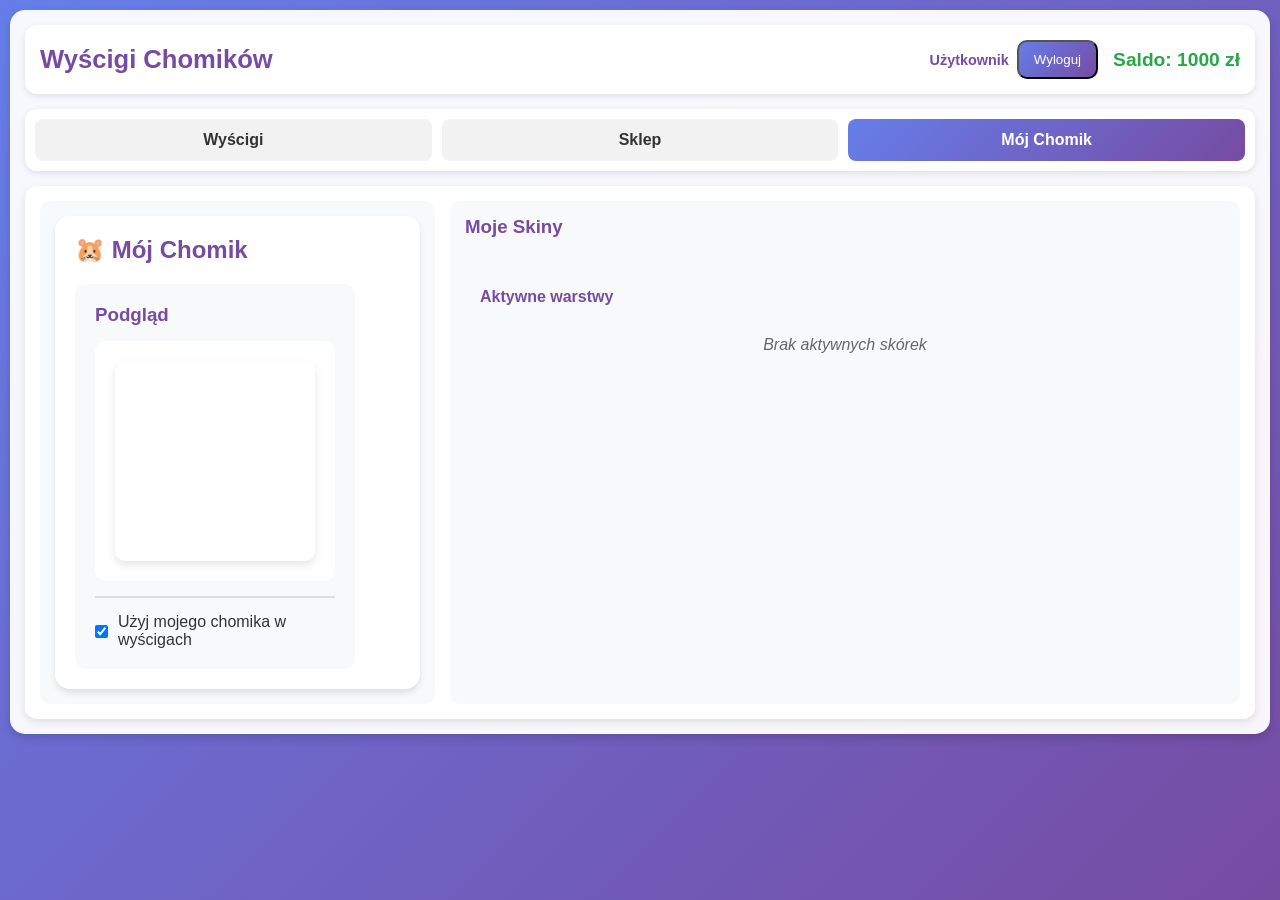
==== public/inventory.html @ a0b67d21 "Further User Interface and CSS improvements, some layout fixes etc. Co-authored-by: Copilot <copilot" ====
<!DOCTYPE html>
<html lang="pl">

<head>
    <meta charset="UTF-8">
    <meta name="viewport" content="width=device-width, initial-scale=1.0">
    <title>Mój Chomik</title>
    <link rel="stylesheet" href="style.css">
</head>

<body>

    <section class="main">

        <header>
            <h1>Wyścigi Chomików</h1>

            <section class="user-panel">
                <section class="user-info">
                    <span id="userName">Użytkownik</span>
                    <button id="logoutBtn" class="btn btn-primary">Wyloguj</button>
                </section>

                <section class="kwota">
                    <p>Saldo: <span id="kwota_kwota">1000</span> zł</p>
                </section>
            </section>
        </header>

        <nav class="navigation">
            <a href="main.html" class="nav-guzik">Wyścigi</a>
            <a href="shop.html" class="nav-guzik">Sklep</a>
            <a href="inventory.html" class="nav-guzik active">Mój Chomik</a>
        </nav>

        <section class="chomik_edycja_div">
            <section class="podglad_div">
                <section class="hamster-editor">
                    <h2>🐹 Mój Chomik</h2>
                    <section class="editor-layout">
                        <section class="preview-section">
                            <h3>Podgląd</h3>
                            <section class="hamster-preview-large">
                                <canvas id="chomik_Podglad" width="200" height="200"></canvas>
                            </section>
                            <section class="preview-controls">
                                <label for="uzyjChomika">
                                    <input type="checkbox" id="uzyjChomika" checked>
                                    Użyj mojego chomika w wyścigach
                                </label>
                            </section>
                        </section>
                    </section>
                </section>
            </section>

            <section class="skorki_div">
                <h3>Moje Skiny</h3>
                <section id="posiadane_skiny" class="owned-skins">
                    <!-- Zakupione Skiny -->
                </section>

                <section class="warstwy_skiny">
                    <h4>Aktywne warstwy</h4>
                    <section id="wybrane_skiny">
                        <p class="brak">Brak aktywnych skórek</p>
                    </section>
                </section>
            </section>
        </section>

    </section>

    <script src="script.js"></script>
</body>

</html>
---- public/style.css ----
* {
    margin: 0;
    padding: 0;
    box-sizing: border-box;
}

body {
    font-family: 'Segoe UI', Tahoma, Geneva, Verdana, sans-serif;;
    background: linear-gradient(135deg, #667eea 0%, #764ba2 100%);
    min-height: 100vh;
    color: #333;
    padding: 10px;
}

.main {
    max-width: 1400px;
    margin: 0 auto;
    background: rgba(255, 255, 255, 0.95);
    border-radius: 15px;
    padding: 15px;
    box-shadow: 0 4px 10px rgba(0,0,0,0.15);
}

header {
    display: flex;
    justify-content: space-between;
    align-items: center;
    flex-wrap: wrap;
    gap: 10px;
    padding: 15px;
    border-radius: 12px;
    background: white;
    box-shadow: 0 2px 6px rgba(0,0,0,0.1);
    margin-bottom: 15px;
}
.user-info {
    display: flex;
    align-items: center;
    gap: 8px;
}

.user-info span {
    font-weight: bold;
    color: #764ba2;
    font-size: 0.9em;
}

.user-panel {
    display: flex;
    align-items: center;
    gap: 15px;
}


.btn-primary {
    background: linear-gradient(135deg, #667eea, #764ba2);
    color: white;
    padding: 10px 15px;
    border-radius: 10px;
}

.btn-primary:hover:not(:disabled) {
    transform: translateY(-2px);
    box-shadow: 0 4px 8px rgba(0, 0, 0, 0.2);
    padding: 10px 15px;
    border-radius: 10px;
}

.btn-secondary {
    background: #6c757d;
    color: white;
    padding: 10px 15px;
    border-radius: 10px;
}

.btn-secondary:hover:not(:disabled) {
    background: #5a6268;
    padding: 10px 15px;
    border-radius: 10px;
}

.btn:disabled {
    opacity: 0.6;
    cursor: not-allowed;
    padding: 10px  15px;
    border-radius: 10px;
}

.btn-small {
    padding: 8px 12px;
    font-size: 0.85em;
    min-height: 36px;
    border-radius: 10px;
}

header h1{
    font-size: 1.6em;
    color: #764ba2;
}


.kwota {
    font-weight: bold;
    color: #28a745;
    font-size: 1.2em;
}

.navigation {
    display: flex;
    gap: 10px;
    margin-bottom: 15px;
    background: white;
    padding: 10px;
    border-radius: 12px;
    box-shadow: 0 2px 6px rgba(0,0,0,0.1);
}

.nav-guzik {
    flex: 1;
    text-align: center;
    padding: 12px;
    border-radius: 8px;
    text-decoration: none;
    background: #f2f2f2;
    color: #333;
    font-weight: bold;
    transition: 0.3s;
}

.nav-guzik:hover {
    background: #ddd;
}

.nav-guzik.active {
    background: linear-gradient(135deg, #667eea, #764ba2);
    color: white;
}

.gra {
    display: grid;
    grid-template-columns: 1fr 2fr;
    gap: 15px;
}

.obstawianie_panel,
.tor_wyscigowy_div,
.wyniki_div,
.sklep_div,
.chomik_edycja_div {
    background: white;
    padding: 15px;
    border-radius: 12px;
    box-shadow: 0 3px 8px rgba(0,0,0,0.1);
}

.obstawianie_panel h2,
.tor_wyscigowy_div h2,
.wyniki_div h2,
.sklep_div h2,
.chomik_edycja_div h2 {
    margin-bottom: 10px;
    color: #764ba2;
}


.hamster-editor {
    background: rgba(255, 255, 255, 0.95);
    padding: 20px;
    border-radius: 15px;
    box-shadow: 0 4px 6px rgba(0, 0, 0, 0.1);
}

.hamster-editor h2 {
    margin-bottom: 20px;
    color: #764ba2;
}
.editor-layout {
    display: grid;
    grid-template-columns: 1fr 2fr;
    gap: 20px;
}

.preview-section {
    background: #f8f9fa;
    padding: 20px;
    border-radius: 10px;
}

.preview-section h3 {
    margin-bottom: 15px;
    color: #764ba2;
}

.hamster-preview-large {
    display: flex;
    justify-content: center;
    align-items: center;
    background: white;
    border-radius: 10px;
    padding: 20px;
    margin-bottom: 15px;
    min-height: 240px;
}

.hamster-preview-large canvas {
    border-radius: 10px;
    box-shadow: 0 4px 8px rgba(0, 0, 0, 0.1);
}

.preview-controls {
    padding-top: 15px;
    border-top: 2px solid #ddd;
}

.preview-controls label {
    display: flex;
    align-items: center;
    gap: 10px;
    cursor: pointer;
    font-weight: 500;
}

.wybor_chomikow {
    display: grid;
    grid-template-columns: repeat(2, 1fr);
    gap: 10px;
    margin-bottom: 15px;
}

.chomik-opcja {
    background: #f8f9fa;
    border: 2px solid transparent;
    border-radius: 10px;
    padding: 10px;
    text-align: center;
    cursor: pointer;
    transition: 0.3s;
}

.chomik-opcja:hover {
    border-color: #667eea;
    transform: translateY(-2px);
}

.chomik-opcja.selected {
    border-color: #28a745;
    background: #d4edda;
}

.kula {
     width: 70px;
    height: 70px;
    border-radius: 50%;
    margin: 0 auto 10px;
    display: flex;
    justify-content: center;
    align-items: center;
    box-shadow: 0 4px 8px rgba(0,0,0,0.2);
}

.kula-czerw { background: linear-gradient(135deg, #ff6b6b, #ee5a6f); }
.kula-nieb { background: linear-gradient(135deg, #4ecdc4, #44a08d); }
.kula-ziel { background: linear-gradient(135deg, #95e1d3, #6bcf7f); }
.kula-czar { background: linear-gradient(135deg, #2c3e50, #34495e); }
.kula-custom { background: linear-gradient(135deg, #f39c12, #e67e22); }

.chomik-ikona {
    width: 45px;
    height: 45px;
}

.kwota_obstawiona {
    width: 100%;
    padding: 8px;
    border: 2px solid #ddd;
    border-radius: 6px;
    text-align: center;
    margin-top: 5px;
}

.kwota_obstawiona:focus {
    border-color: #667eea;
    outline: none;
}

#tor {
    width: 100%;
    height: 320px;
    border-radius: 10px;
    border: 2px solid #333;
    background: #2d5016;
}

.wyniki_div {
    margin-top: 15px;
}

.sklep_uklad {
    display: grid;
    grid-template-columns: repeat(auto-fill, minmax(180px, 1fr));
    gap: 20px;
}

.sklep-kontener {
    background: rgba(255, 255, 255, 0.95);
    padding: 20px;
    border-radius: 15px;
    box-shadow: 0 4px 6px rgba(0, 0, 0, 0.1);
}

.sklep-kontener h2 {
    margin-bottom: 20px;
    color: #764ba2;
}

.shop-grid {
    display: grid;
    grid-template-columns: repeat(auto-fill, minmax(200px, 1fr));
    gap: 20px;
}

.shop-item {
    background: #f8f9fa;
    padding: 15px;
    border-radius: 10px;
    text-align: center;
    border: 2px solid #ddd;
    transition: all 0.3s;
}

.shop-item:hover {
    border-color: #667eea;
    transform: translateY(-2px);
    box-shadow: 0 4px 8px rgba(0, 0, 0, 0.1);
}

.shop-item.owned {
    border-color: #28a745;
    background: #d4edda;
}

.shop-item-preview {
    width: 100px;
    height: 100px;
    margin: 0 auto 10px;
    background: #fff;
    border-radius: 10px;
    display: flex;
    align-items: center;
    justify-content: center;
    position: relative;
    overflow: hidden;
}

.shop-item-preview canvas {
    max-width: 100%;
    max-height: 100%;
}

.shop-item-name {
    font-weight: bold;
    margin-bottom: 5px;
    color: #333;
}

.shop-item-price {
    color: #28a745;
    font-weight: bold;
    margin-bottom: 10px;
}

.shop-item-btn {
    width: 100%;
    padding: 8px;
    border: none;
    border-radius: 5px;
    background: #667eea;
    color: white;
    font-weight: bold;
    cursor: pointer;
    transition: all 0.3s;
}

.shop-item-btn:hover:not(:disabled) {
    background: #764ba2;
}

.shop-item-btn:disabled {
    background: #6c757d;
    cursor: not-allowed;
}

.chomik_edycja_div {
    display: grid;
    grid-template-columns: 1fr 2fr;
    gap: 15px;
}

.podglad_div {
    background: #f8f9fa;
    padding: 15px;
    border-radius: 10px;
}

.skorki_div {
    background: #f8f9fa;
    padding: 15px;
    border-radius: 10px;
}

.skorki_div h3 {
    margin-bottom: 15px;
    color: #764ba2;
}

.owned-skins{
    display: grid;
    grid-template-columns: repeat(auto-fill, minmax(120px, 1fr));
    gap: 15px;
    margin-bottom: 20px;
}
.owned-skin-item {
    background: #f8f9fa;
    padding: 10px;
    border-radius: 8px;
    text-align: center;
    cursor: pointer;
    border: 2px solid transparent;
    transition: all 0.3s;
}

.owned-skin-item:hover {
    border-color: #667eea;
    transform: translateY(-2px);
}

.owned-skin-item.active {
    border-color: #28a745;
    background: #d4edda;
}

.owned-skin-preview {
    width: 80px;
    height: 80px;
    margin: 0 auto 5px;
    background: white;
    border-radius: 8px;
    display: flex;
    align-items: center;
    justify-content: center;
    overflow: hidden;
}

.owned-skin-preview canvas {
    max-width: 100%;
    max-height: 100%;
}

.owned-skin-name {
    font-size: 0.9em;
    font-weight: bold;
}

.warstwy_skiny {
    background: #f8f9fa;
    padding: 15px;
    border-radius: 10px;
}

.warstwy_skiny h4 {
    margin-bottom: 10px;
    color: #764ba2;
}

#wybrane_skiny {
    display: flex;
    flex-direction: column;
    gap: 10px;
}

.wybrane_skiny-item {
    background: white;
    padding: 10px;
    border-radius: 5px;
    display: flex;
    justify-content: space-between;
    align-items: center;
    border: 2px solid #ddd;
}

.wybrane_skiny-item button {
    padding: 5px 10px;
    background: #dc3545;
    color: white;
    border: none;
    border-radius: 5px;
    cursor: pointer;
    font-size: 0.9em;
}

.wybrane_skiny-item button:hover {
    background: #c82333;
}

.brak {
    text-align: center;
    color: #666;
    font-style: italic;
    padding: 20px;
}


.modal {
    display: flex;
    position: fixed;
    z-index: 1000;
    left: 0;
    top: 0;
    width: 100%;
    height: 100%;
    background-color: rgba(0, 0, 0, 0.7);
    justify-content: center;
    align-items: center;
}

.modal-zawartosc {
    background: white;
    padding: 40px;
    border-radius: 15px;
    box-shadow: 0 4px 20px rgba(0, 0, 0, 0.3);
    text-align: center;
    max-width: 400px;
    width: 90%;
}


.login-form {
    display: flex;
    flex-direction: column;
    gap: 15px;
    margin: 20px 0;
}

.login-form input {
    padding: 12px;
    border: 2px solid #ddd;
    border-radius: 8px;
    font-size: 1em;
}

.login-form input:focus {
    outline: none;
    border-color: #667eea;
}


.login-info {
    color: #666;
    font-size: 0.9em;
    margin-top: 10px;
}

@media (max-width: 768px) {
    .gra {
        grid-template-columns: 1fr;
    }

    .wybor_chomikow {
        grid-template-columns: 1fr;
    }

    .navigation {
        flex-direction: column;
    }

    .kula {
        width: 60px;
        height: 60px;
    }
}
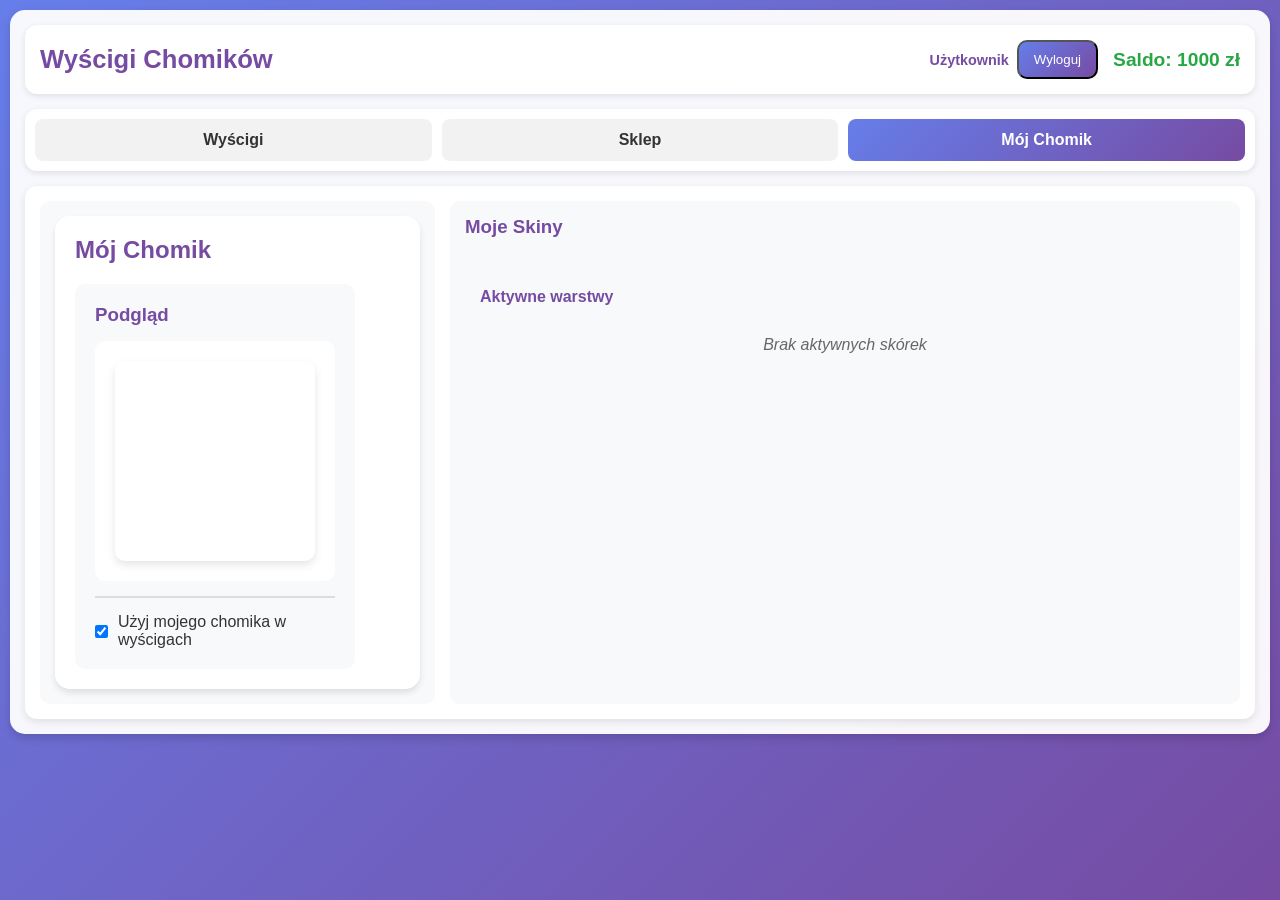
==== commit f8229e7f: "some fixes" ====
--- a/public/inventory.html
+++ b/public/inventory.html
@@ -36,7 +36,7 @@
         <section class="chomik_edycja_div">
             <section class="podglad_div">
                 <section class="hamster-editor">
-                    <h2>🐹 Mój Chomik</h2>
+                    <h2>Mój Chomik</h2>
                     <section class="editor-layout">
                         <section class="preview-section">
                             <h3>Podgląd</h3>
@@ -71,7 +71,7 @@
 
     </section>
 
-    <script src="script.js"></script>
+    <script src="../script/skrypt.js"></script>
 </body>
 
 </html>
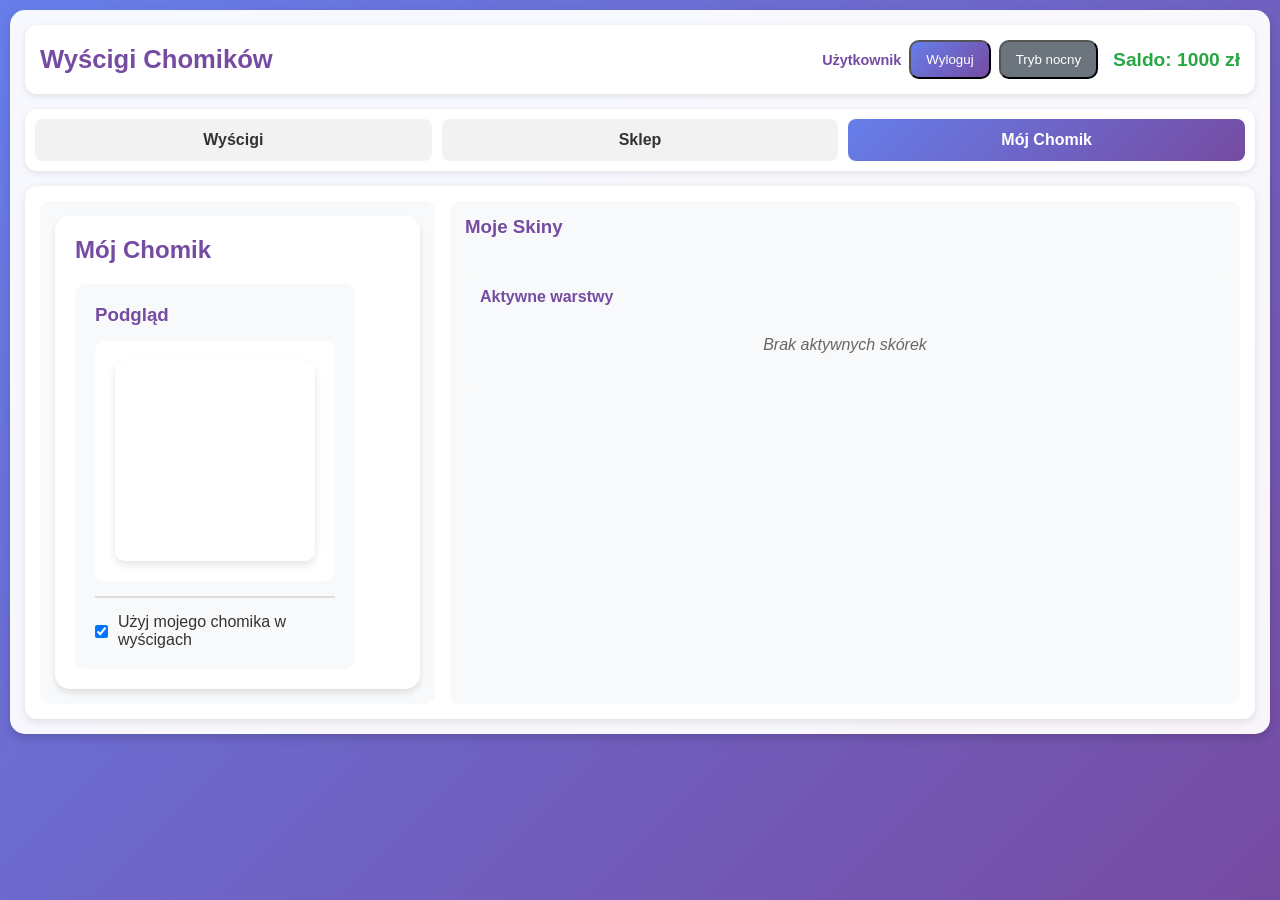
==== commit bb78a373: "Add night theme Co-authored-by: Copilot <copilot@github.com>" ====
--- a/public/inventory.html
+++ b/public/inventory.html
@@ -14,11 +14,13 @@
 
         <header>
             <h1>Wyścigi Chomików</h1>
-
             <section class="user-panel">
                 <section class="user-info">
                     <span id="userName">Użytkownik</span>
                     <button id="logoutBtn" class="btn btn-primary">Wyloguj</button>
+                    <button onclick="tryb_nocny()" class="btn btn-secondary">
+                        Tryb nocny
+                    </button>
                 </section>
 
                 <section class="kwota">
--- a/public/style.css
+++ b/public/style.css
@@ -560,6 +560,28 @@
     margin-top: 10px;
 }
 
+/* TRYB NOCNY */
+
+.tryb_nocny {
+  background: #121212;
+  color: #eee;
+}
+
+.tryb_nocny .main {
+  background: #1e1e1e;
+}
+
+.tryb_nocny header,
+.tryb_nocny .navigation,
+.tryb_nocny .obstawianie_panel,
+.tryb_nocny .tor_wyscigowy_div,
+.tryb_nocny .wyniki_div,
+.tryb_nocny .sklep_div,
+.tryb_nocny .chomik_edycja_div {
+  background: #2a2a2a;
+  color: #eee;
+}
+
 @media (max-width: 768px) {
     .gra {
         grid-template-columns: 1fr;
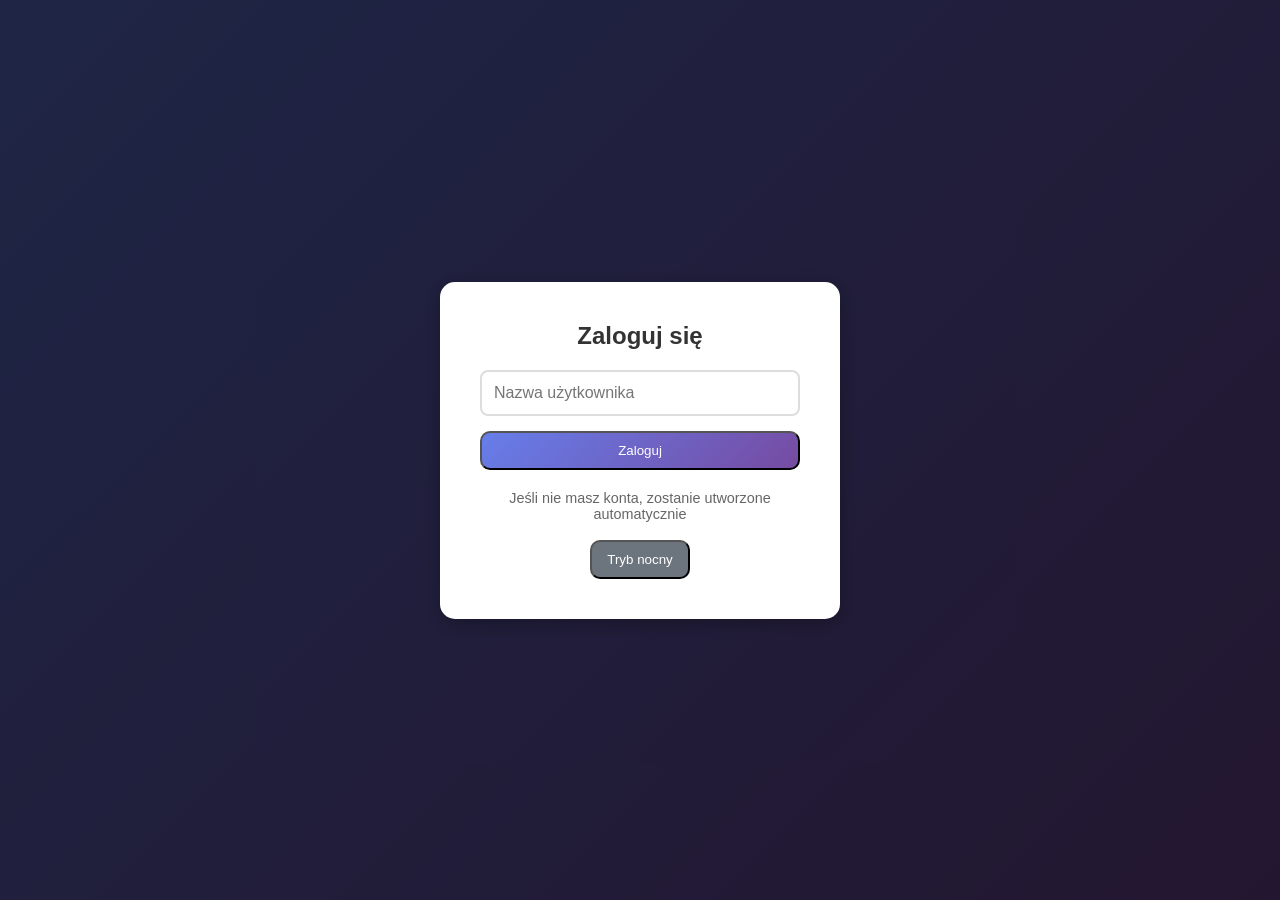
==== commit 72e120df: "filip staniszewski update" ====
--- a/public/inventory.html
+++ b/public/inventory.html
@@ -10,7 +10,7 @@
 
 <body>
 
-    <section class="main">
+    <section class="main" id="mainContainer">
 
         <header>
             <h1>Wyścigi Chomików</h1>
@@ -25,6 +25,7 @@
 
                 <section class="kwota">
                     <p>Saldo: <span id="kwota_kwota">1000</span> zł</p>
+                    <span id="balance" style="display:none;">1000</span>
                 </section>
             </section>
         </header>
@@ -43,11 +44,11 @@
                         <section class="preview-section">
                             <h3>Podgląd</h3>
                             <section class="hamster-preview-large">
-                                <canvas id="chomik_Podglad" width="200" height="200"></canvas>
+                                <canvas id="hamsterPreview" width="200" height="200"></canvas>
                             </section>
                             <section class="preview-controls">
-                                <label for="uzyjChomika">
-                                    <input type="checkbox" id="uzyjChomika" checked>
+                                <label for="useMyHamster">
+                                    <input type="checkbox" id="useMyHamster" checked>
                                     Użyj mojego chomika w wyścigach
                                 </label>
                             </section>
@@ -58,13 +59,13 @@
 
             <section class="skorki_div">
                 <h3>Moje Skiny</h3>
-                <section id="posiadane_skiny" class="owned-skins">
+                <section id="ownedSkins" class="owned-skins">
                     <!-- Zakupione Skiny -->
                 </section>
 
                 <section class="warstwy_skiny">
                     <h4>Aktywne warstwy</h4>
-                    <section id="wybrane_skiny">
+                    <section id="activeLayers">
                         <p class="brak">Brak aktywnych skórek</p>
                     </section>
                 </section>
--- a/public/style.css
+++ b/public/style.css
@@ -283,12 +283,55 @@
     outline: none;
 }
 
-#tor {
+#raceTrack {
     width: 100%;
     height: 320px;
     border-radius: 10px;
     border: 2px solid #333;
     background: #2d5016;
+}
+
+.mini-games-grid {
+    display: grid;
+    grid-template-columns: repeat(auto-fit, minmax(280px, 1fr));
+    gap: 15px;
+}
+
+.mini-game-card {
+    background: #f8f9fa;
+    border-radius: 10px;
+    padding: 12px;
+    border: 2px solid #e6e6e6;
+}
+
+.mini-game-card h3 {
+    color: #764ba2;
+    margin-bottom: 8px;
+}
+
+.mini-game-card p {
+    margin-bottom: 10px;
+}
+
+.mini-game-card input {
+    width: 100%;
+    margin-bottom: 10px;
+    padding: 8px;
+    border: 2px solid #ddd;
+    border-radius: 6px;
+}
+
+.slots-reels {
+    margin-top: 10px;
+    font-size: 1.4rem;
+    font-weight: 700;
+    letter-spacing: 2px;
+}
+
+.cups-buttons {
+    display: flex;
+    gap: 8px;
+    flex-wrap: wrap;
 }
 
 .wyniki_div {
@@ -571,6 +614,30 @@
   background: #1e1e1e;
 }
 
+.tryb_nocny .btn-primary {
+  background: linear-gradient(135deg, #3a3a3a, #1f1f1f);
+  color: #fff;
+  box-shadow: 0 2px 6px rgba(0,0,0,0.5);
+}
+
+.tryb_nocny .btn-primary:hover:not(:disabled) {
+  background: linear-gradient(135deg, #505050, #2a2a2a);
+}
+
+.tryb_nocny .btn-secondary {
+  background: #444;
+  color: #fff;
+}
+
+.tryb_nocny .btn-secondary:hover:not(:disabled) {
+  background: #555;
+}
+
+.tryb_nocny .btn-small {
+  background: #333;
+  color: #eee;
+}
+
 .tryb_nocny header,
 .tryb_nocny .navigation,
 .tryb_nocny .obstawianie_panel,
@@ -582,6 +649,85 @@
   color: #eee;
 }
 
+.tryb_nocny .chomik-opcja {
+  background: #2a2a2a;
+  border: 2px solid transparent;
+  color: #eee;
+}
+
+.tryb_nocny .chomik-opcja:hover {
+  border-color: #888;
+  background: #333;
+}
+
+.tryb_nocny .chomik-opcja.selected {
+  border-color: #28a745;
+  background: #1e3a2a;
+}
+
+.tryb_nocny .sklep-kontener {
+  background: #1e1e1e;
+  color: #eee;
+}
+
+.tryb_nocny .sklep_uklad {
+  background: transparent; /* siatka może zostać przezroczysta */
+}
+
+.tryb_nocny .chomik_edycja_div {
+  background: #1e1e1e;
+}
+.tryb_nocny .podglad_div {
+  background: #2a2a2a;
+}
+
+.tryb_nocny .hamster-editor {
+  background: #2a2a2a;
+}
+
+.tryb_nocny .preview-section {
+  background: #1f1f1f;
+}
+
+.tryb_nocny .hamster-preview-large {
+  background: #111;
+}
+.tryb_nocny .skorki_div {
+  background: #2a2a2a;
+}
+
+.tryb_nocny .owned-skin-item {
+  background: #1f1f1f;
+  color: #eee;
+}
+
+.tryb_nocny .owned-skin-item.active {
+  background: #1e3a2a;
+}
+.tryb_nocny .warstwy_skiny {
+  background: #1f1f1f;
+}
+
+.tryb_nocny #wybrane_skiny {
+  background: transparent;
+}
+
+.tryb_nocny .wybrane_skiny-item {
+  background: #2a2a2a;
+  color: #eee;
+  border-color: #444;
+}
+
+.tryb_nocny h2,
+.tryb_nocny h3,
+.tryb_nocny h4 {
+  color: #ddd;
+}
+
+.tryb_nocny .modal-zawartosc h2 {
+  color: #333;
+}
+/*
 @media (max-width: 768px) {
     .gra {
         grid-template-columns: 1fr;
@@ -599,4 +745,6 @@
         width: 60px;
         height: 60px;
     }
-}+}
+
+*/
